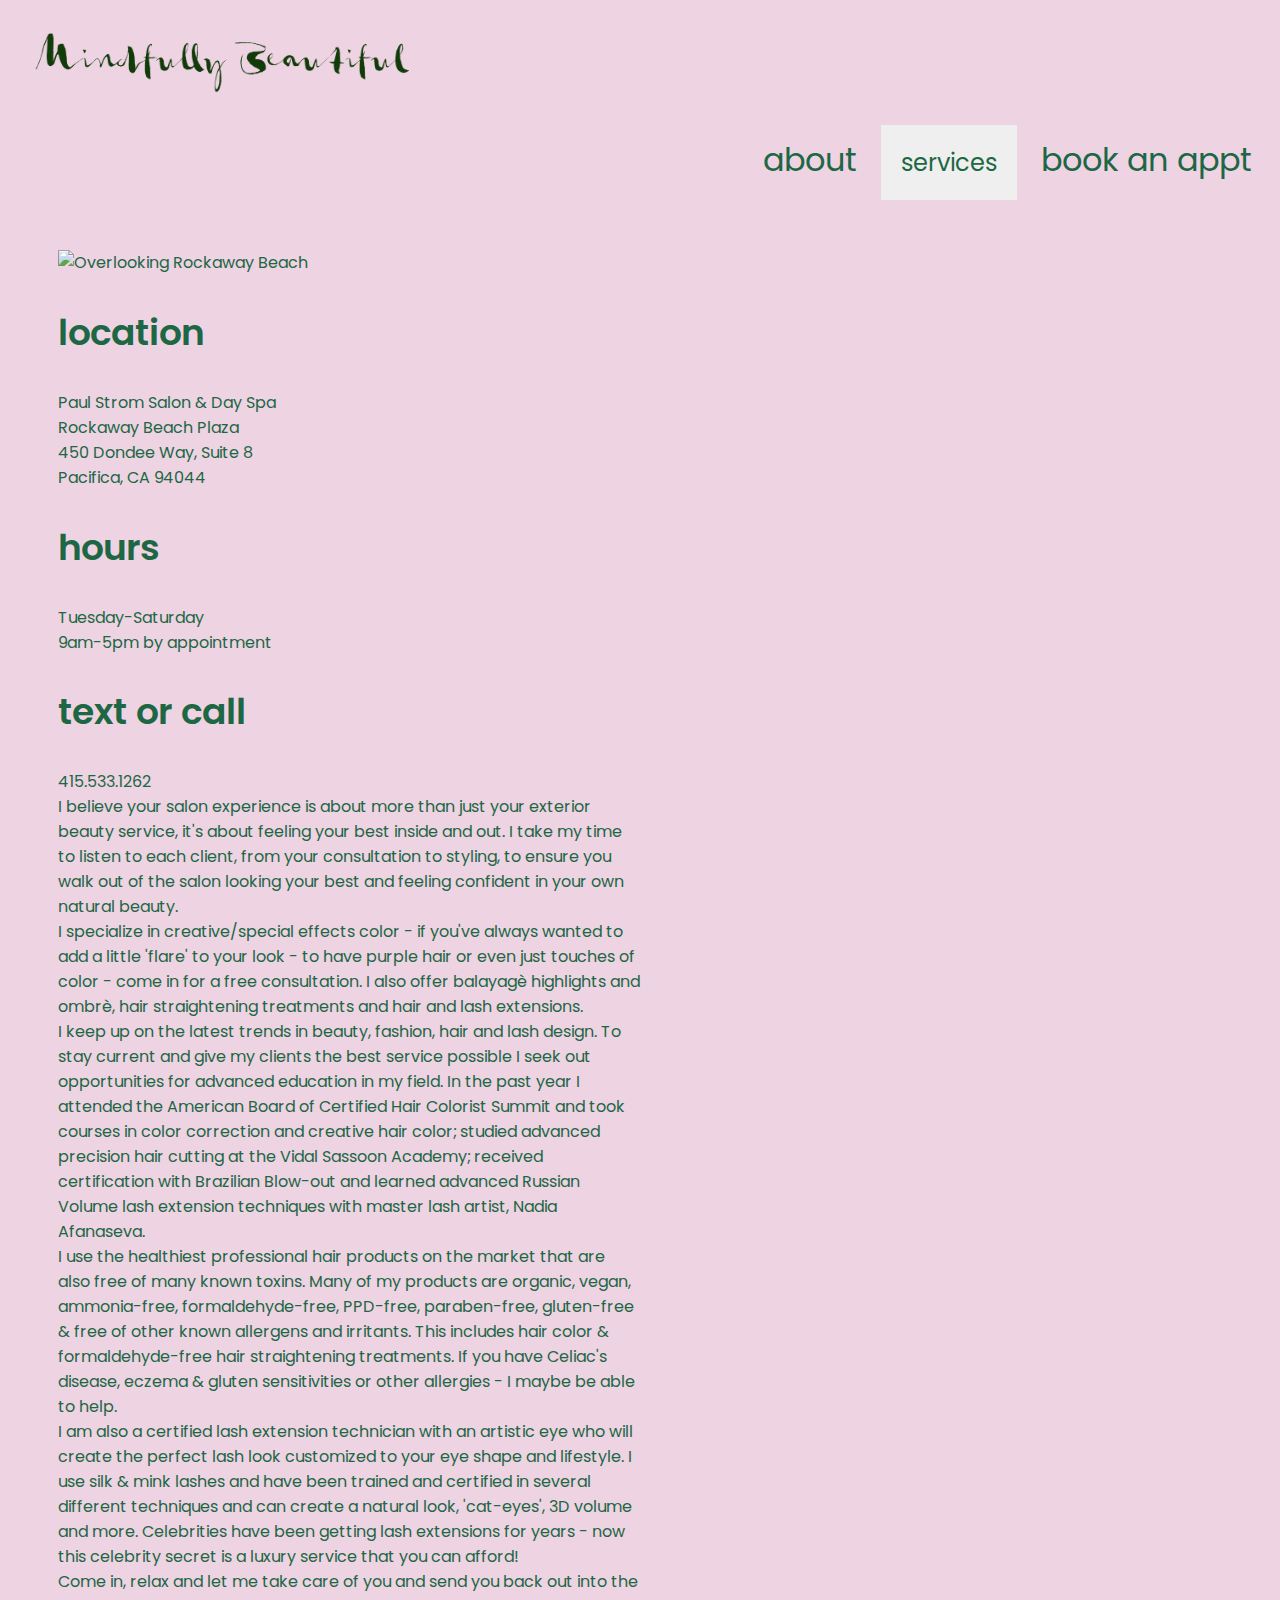
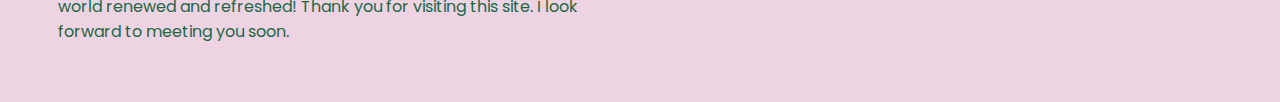
==== about.html @ 51e866a7 "start of the project" ====
<!DOCTYPE html>
<html lang="en">
<head>
	<meta charset="UTF-8">
	<title>Mindfully Beautiful</title>
	<meta name="viewport" content="width=device-width">
	<link rel="shortcut icon" href="favicon.ico" type="image/x-icon">
	<link rel="icon" href="favicon.ico" type="image/x-icon">
	<link href="https://fonts.googleapis.com/css?family=Poppins:400,400i,700,700i&display=swap" rel="stylesheet">
	<!-- meyer-reset is a special css library that overrides all the ugle default css styles that come with html5 -->
	<link rel="stylesheet" href="https://cdnjs.cloudflare.com/ajax/libs/meyer-reset/2.0/reset.min.css">
	<link rel="stylesheet" href="css/style.css">
</head>
<body>
	<header>
		<a href="index.html"><img id="nametag" alt="Mindfully Beautiful logo" src="images/nametag.png"></a>

	<nav align="right">
		<a href="about.html">about</a>
<div class="dropdown">
  <button class="dropbtn">services</button>
  <div class="dropdown-content">
    <a href="#">service menu</a>
    <a href="#">eyelashes</a>
    <a href="#">prep & aftercare</a>
		<a href="#">your natural lashes</a>
    <a href="#">gallery</a>
  </div>
</div>
		<a href="#">book an appt</a>
	</nav>
</header>
<body>
  <div class="about-grid">
    <div class="about-img"><img id="about-img" src="images/beachsunset.png" alt="Overlooking Rockaway Beach"</div>
    <div class="location-info">
      <h2>location</h2>
      Paul Strom Salon & Day Spa <br>
      Rockaway Beach Plaza <br>
      450 Dondee Way, Suite 8 <br>
      Pacifica, CA 94044
      <h2>hours</h2>
      Tuesday-Saturday <br>
      9am-5pm by appointment
      <h2>text or call</h2>
      415.533.1262
    </div>
    <div class="stylist-info">I believe your salon experience is about more than just your exterior beauty
service, it's about feeling your best inside and out. I take my time to listen
to each client, from your consultation to styling, to ensure you walk out of
the salon looking your best and feeling confident in your own natural
beauty.<br>
I specialize in creative/special effects color - if you've always wanted to add
a little 'flare' to your look - to have purple hair or even just touches of color -
come in for a free consultation. I also offer balayagè highlights and ombrè,
hair straightening treatments and hair and lash extensions.<br>
I keep up on the latest trends in beauty, fashion, hair and lash design. To
stay current and give my clients the best service possible I seek out opportunities for advanced education in my field. In the past year I attended the
American Board of Certified Hair Colorist Summit and took courses in color
correction and creative hair color; studied advanced precision hair cutting
at the Vidal Sassoon Academy; received certification with Brazilian
Blow-out and learned advanced Russian Volume lash extension techniques
with master lash artist, Nadia Afanaseva.<br>
I use the healthiest professional hair products on the market that are also
free of many known toxins. Many of my products are organic, vegan, ammonia-free, formaldehyde-free, PPD-free, paraben-free, gluten-free & free
of other known allergens and irritants. This includes hair color & formaldehyde-free hair straightening treatments. If you have Celiac's disease,
eczema & gluten sensitivities or other allergies - I maybe be able to help.<br>
I am also a certified lash extension technician with an artistic eye who will
create the perfect lash look customized to your eye shape and lifestyle. I
use silk & mink lashes and have been trained and certified in several different techniques and can create a natural look, 'cat-eyes', 3D volume and
more. Celebrities have been getting lash extensions for years - now this
celebrity secret is a luxury service that you can afford!<br>
Come in, relax and let me take care of you and send you back out into the
world renewed and refreshed! Thank you for visiting this site. I look forward to meeting you soon.</div>
    <div class="stylist-img"><div>
  </div>

</body>
</html>
---- css/style.css ----
body {
	background-color: #EED3E2;
	font-family:'Poppins', sans-serif;
	color: #1D6745;
}

img {
	width: 100%;
}

h2 {
	font-size: 36px;
	font-weight: 600;
}

.nav {
	text-align: right;
}
#nametag {
	height: 70px;
	width: auto;
	padding: 20px;
}
nav a {
	font-family: 'Poppins';
	font-size: 24pt;
	color: #1D6745;
	text-decoration: none;
	padding: 20px;
	margin-bottom: 20px;
}

nav a:hover{
	font-style: italic;
}
/* Dropdown Button */
.dropbtn {
	background-color: none;
  color: #1D6745;
  padding: 20px;
  font-size: 24px;
	font-family: 'Poppins';
  border: none;
}

/* The container <div> - needed to position the dropdown content */
.dropdown {
  position: relative;
  display: inline-block;
}

/* Dropdown Content (Hidden by Default) */
.dropdown-content {
  display: none;
  position: absolute;
  background-color: #f1f1f1;
  min-width: 160px;
  box-shadow: 0px 8px 16px 0px rgba(0,0,0,0.2);
  z-index: 1;
}

/* Links inside the dropdown */
.dropdown-content a {
  color: #1D6745;
	font-size: 18px;
  text-decoration: none;
  display: block;
}

/* Change color of dropdown links on hover
.dropdown-content a:hover {background-color: #ddd;}*/

/* Show the dropdown menu on hover */
.dropdown:hover .dropdown-content {display: block;}

/* Change the background color of the dropdown button when the dropdown content is shown */
.dropdown:hover .dropbtn {font-style: italic;}

.frontpage-grid {
	display: grid;
	grid-template-columns: 1fr 1fr;
	grid-gap: 40px;
	width: 100%;
	margin: auto;
	padding: 50px;
}
/* .frontpage-grid img{
	min-width: 500px;
	height: auto;
} */

.about-grid {
	display: grid;
	grid-template-columns: 1fr 1fr;
	margin: auto;
	padding: 50px;
}


.footer{
	align: center;
}
@media only screen and (min-width:768px) {

}

@media only screen and (min-width:1224px) {

}
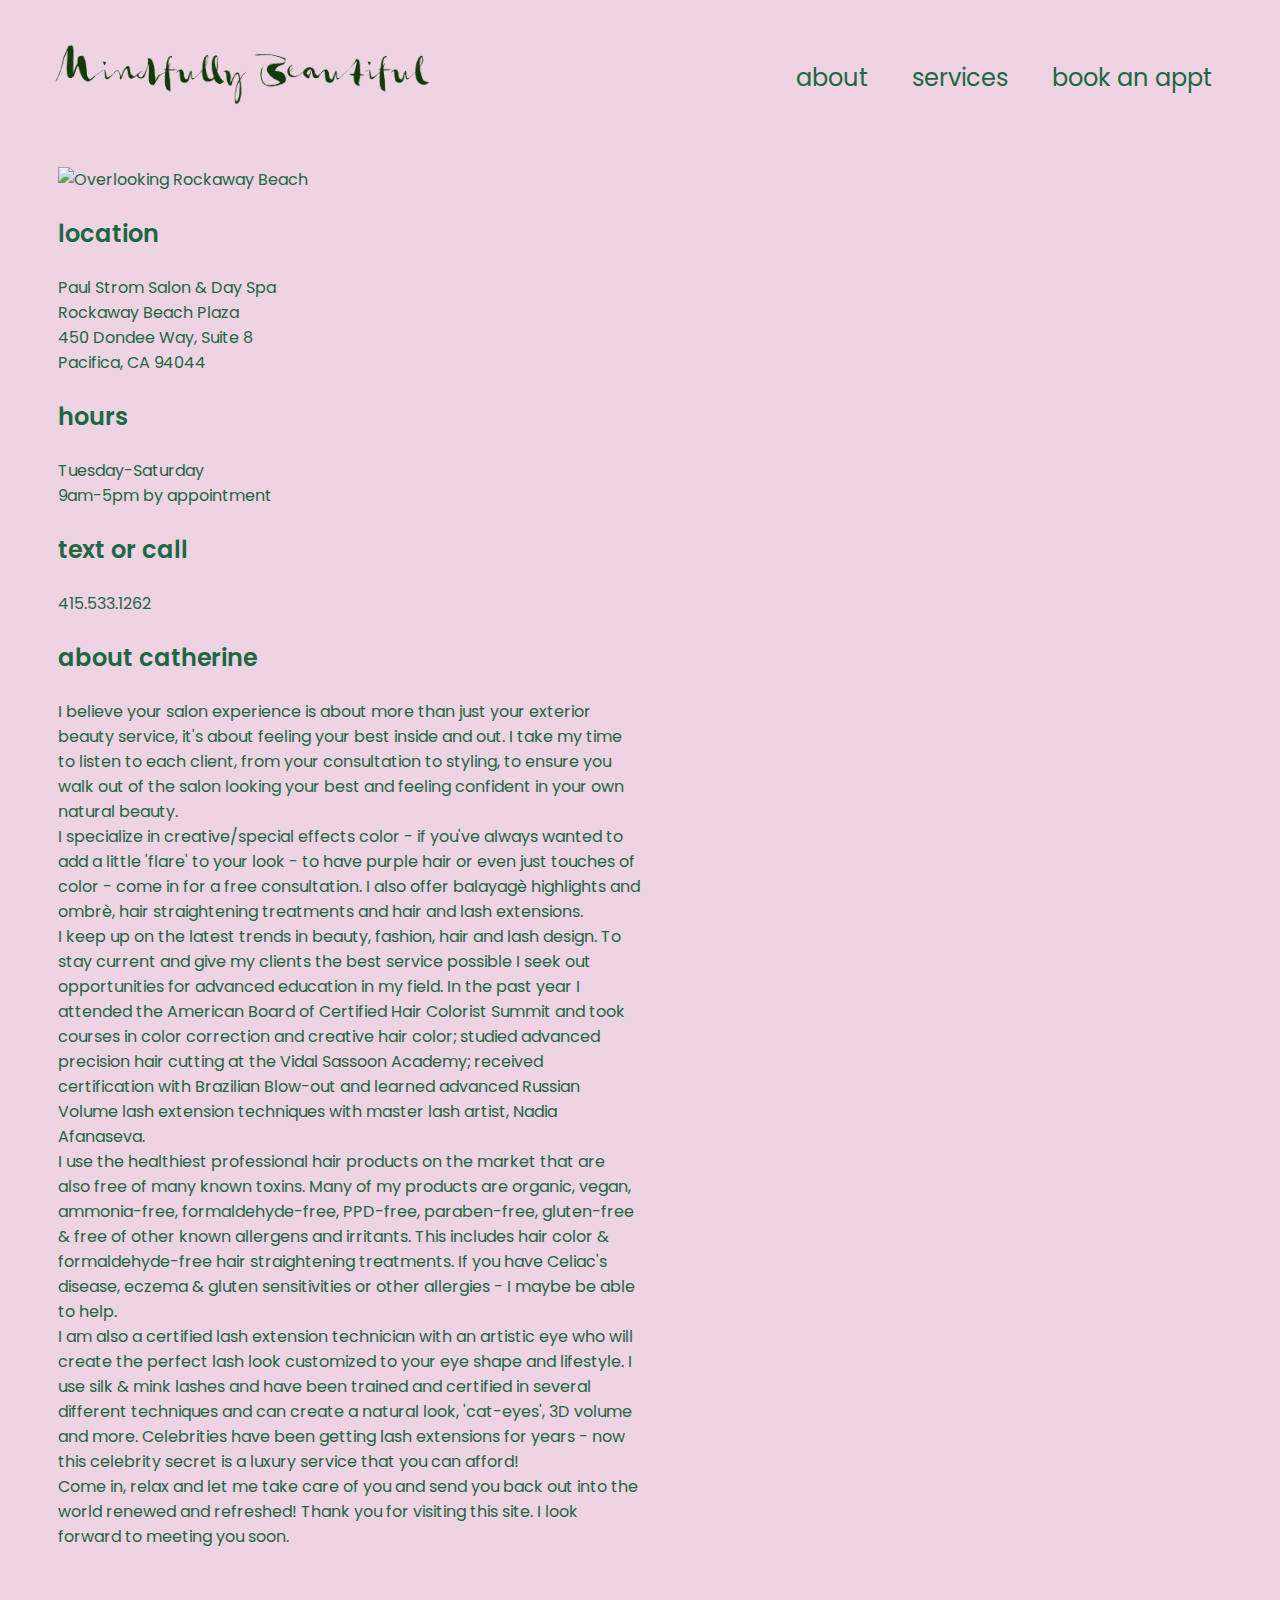
==== commit 845b5fd5: "update" ====
--- a/about.html
+++ b/about.html
@@ -10,42 +10,45 @@
 	<!-- meyer-reset is a special css library that overrides all the ugle default css styles that come with html5 -->
 	<link rel="stylesheet" href="https://cdnjs.cloudflare.com/ajax/libs/meyer-reset/2.0/reset.min.css">
 	<link rel="stylesheet" href="css/style.css">
+	<script src="https://kit.fontawesome.com/a351759b13.js" crossorigin="anonymous"></script>
 </head>
 <body>
 	<header>
 		<a href="index.html"><img id="nametag" alt="Mindfully Beautiful logo" src="images/nametag.png"></a>
+		<nav align="right">
 
-	<nav align="right">
-		<a href="about.html">about</a>
-<div class="dropdown">
-  <button class="dropbtn">services</button>
-  <div class="dropdown-content">
-    <a href="#">service menu</a>
-    <a href="#">eyelashes</a>
-    <a href="#">prep & aftercare</a>
-		<a href="#">your natural lashes</a>
-    <a href="#">gallery</a>
-  </div>
-</div>
-		<a href="#">book an appt</a>
-	</nav>
+			<a href="about.html">about</a>
+	<div class="dropdown">
+	  <button class="dropbtn">services</button>
+	  <div class="dropdown-content">
+	    <a href="servicemenu.html">service menu</a>
+	    <a href="lash-links/lashes.html">eyelashes</a>
+	    <a href="#">prep & aftercare</a>
+			<a href="#">your natural lashes</a>
+	    <a href="lash-links/lashgallery.html">gallery</a>
+	  </div>
+	</div>
+			<a href="#">book an appt</a>
+		</nav>
 </header>
 <body>
   <div class="about-grid">
     <div class="about-img"><img id="about-img" src="images/beachsunset.png" alt="Overlooking Rockaway Beach"</div>
     <div class="location-info">
-      <h2>location</h2>
+      <h3>location</h3>
       Paul Strom Salon & Day Spa <br>
       Rockaway Beach Plaza <br>
       450 Dondee Way, Suite 8 <br>
       Pacifica, CA 94044
-      <h2>hours</h2>
+      <h3>hours</h3>
       Tuesday-Saturday <br>
       9am-5pm by appointment
-      <h2>text or call</h2>
+      <h3>text or call</h3>
       415.533.1262
     </div>
-    <div class="stylist-info">I believe your salon experience is about more than just your exterior beauty
+    <div class="stylist-info">
+	<h3> about catherine </h3>
+			I believe your salon experience is about more than just your exterior beauty
 service, it's about feeling your best inside and out. I take my time to listen
 to each client, from your consultation to styling, to ensure you walk out of
 the salon looking your best and feeling confident in your own natural
@@ -75,5 +78,7 @@
     <div class="stylist-img"><div>
   </div>
 
+	<script src="https://ajax.googleapis.com/ajax/libs/jquery/3.3.1/jquery.min.js"></script>
+     <script type="text/javascript" src="script.js"></script>
 </body>
 </html>
--- a/css/style.css
+++ b/css/style.css
@@ -8,9 +8,19 @@
 	width: 100%;
 }
 
+h2, h3{
+	font-size: 24px;
+	font-weight: 600;
+}
+
 h2 {
-	font-size: 36px;
-	font-weight: 600;
+	text-align: right;
+}
+
+header {
+	display: grid;
+	grid-template-columns: 1fr 1fr;
+	margin: 40px 40px 0px 40px;
 }
 
 .nav {
@@ -19,11 +29,10 @@
 #nametag {
 	height: 70px;
 	width: auto;
-	padding: 20px;
 }
 nav a {
 	font-family: 'Poppins';
-	font-size: 24pt;
+	font-size: 24px;
 	color: #1D6745;
 	text-decoration: none;
 	padding: 20px;
@@ -35,7 +44,7 @@
 }
 /* Dropdown Button */
 .dropbtn {
-	background-color: none;
+	background: none;
   color: #1D6745;
   padding: 20px;
   font-size: 24px;
@@ -56,13 +65,14 @@
   background-color: #f1f1f1;
   min-width: 160px;
   box-shadow: 0px 8px 16px 0px rgba(0,0,0,0.2);
-  z-index: 1;
+  z-index: 3;
+	font-size: 16px;
 }
 
 /* Links inside the dropdown */
 .dropdown-content a {
   color: #1D6745;
-	font-size: 18px;
+	font-size: 12px;
   text-decoration: none;
   display: block;
 }
@@ -80,7 +90,7 @@
 	display: grid;
 	grid-template-columns: 1fr 1fr;
 	grid-gap: 40px;
-	width: 100%;
+	width: 90%;
 	margin: auto;
 	padding: 50px;
 }
@@ -96,9 +106,82 @@
 	padding: 50px;
 }
 
+.left-grid, .menu-grid {
+	display: grid;
+	grid-gap: 6px;
+}
+.right-grid, .menu-grid {
+	display: grid;
+	grid-template-columns: 1fr 1fr;
+	grid-gap: 10px;
+}
+
+.menu-grid {
+	display: grid;
+	grid-template-columns: 1fr 1fr;
+	margin: auto;
+	padding: 50px;
+	grid-gap: 20px;
+}
+
+.content {
+	display: grid;
+	grid-template-columns: 1fr 1fr;
+	grid-gap: 20px;
+}
+
+.menu-content {
+	margin: auto;
+	padding: 50px;
+}
+.menu-content img {
+	padding-bottom: 25px;
+	padding-top:50px;
+}
 
 .footer{
 	align: center;
+}
+
+
+		#button {
+		  display: inline-block;
+		  background-color: #1D6745;
+		  width: 50px;
+		  height: 50px;
+		  text-align: center;
+		  border-radius: 4px;
+		  position: fixed;
+		  bottom: 30px;
+		  right: 30px;
+		  transition: background-color .3s,
+		    opacity .5s, visibility .5s;
+		  opacity: 0;
+		  visibility: hidden;
+		  z-index: 1000;
+		}
+		#button::after {
+		  content: "\f077";
+		  font-family: FontAwesome;
+		  font-weight: normal;
+		  font-style: normal;
+		  font-size: 2em;
+		  line-height: 50px;
+		  color: white;
+		}
+		#button:hover {
+		  cursor: pointer;
+		  background-color: #F0BDB3;
+		}
+		#button:active {
+		  background-color: #EED3E2;
+		}
+		#button.show {
+		  opacity: 1;
+		  visibility: visible;
+		}
+
+
 }
 @media only screen and (min-width:768px) {
 
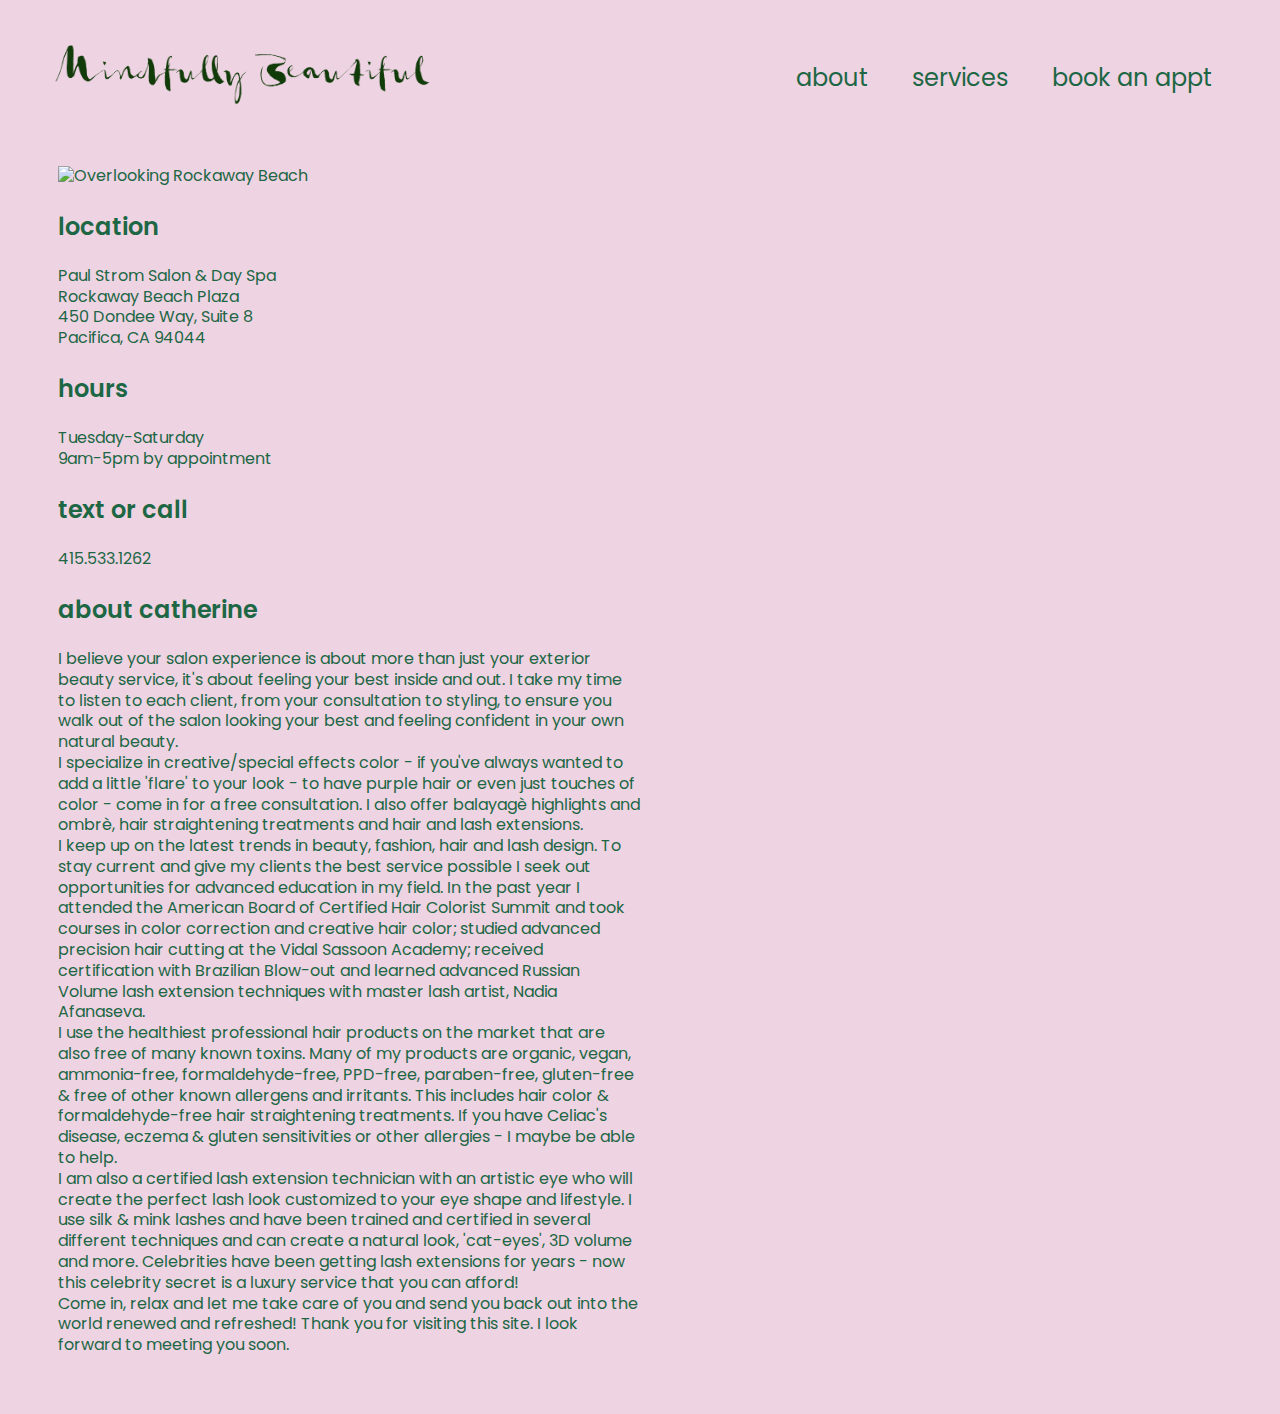
==== commit 78852a06: "update" ====
--- a/about.html
+++ b/about.html
@@ -23,12 +23,10 @@
 	  <div class="dropdown-content">
 	    <a href="servicemenu.html">service menu</a>
 	    <a href="lash-links/lashes.html">eyelashes</a>
-	    <a href="#">prep & aftercare</a>
-			<a href="#">your natural lashes</a>
-	    <a href="lash-links/lashgallery.html">gallery</a>
+	    <a href="hair.html">organic hair care</a>
 	  </div>
 	</div>
-			<a href="#">book an appt</a>
+			<a href="book.html">book an appt</a>
 		</nav>
 </header>
 <body>
--- a/css/style.css
+++ b/css/style.css
@@ -2,12 +2,18 @@
 	background-color: #EED3E2;
 	font-family:'Poppins', sans-serif;
 	color: #1D6745;
+	line-height: 1.3;
 }
 
 img {
 	width: 100%;
 }
 
+h1 {
+	font-size: 38px;
+	font-weight: 600;
+	padding-bottom: 30px;
+}
 h2, h3{
 	font-size: 24px;
 	font-weight: 600;
@@ -15,6 +21,15 @@
 
 h2 {
 	text-align: right;
+}
+h4{
+	font-size: 60px;
+	font-weight:600;
+	font-style: italic;
+}
+h5 {
+	font-style: italic;
+	column-span: all;
 }
 
 header {
@@ -139,8 +154,17 @@
 	padding-top:50px;
 }
 
+.hair-grid {
+	margin: auto;
+	padding: 100px;
+}
+
+.book {
+	padding:100px;
+	text-align: center;
+}
 .footer{
-	align: center;
+	text-align: center;
 }
 
 
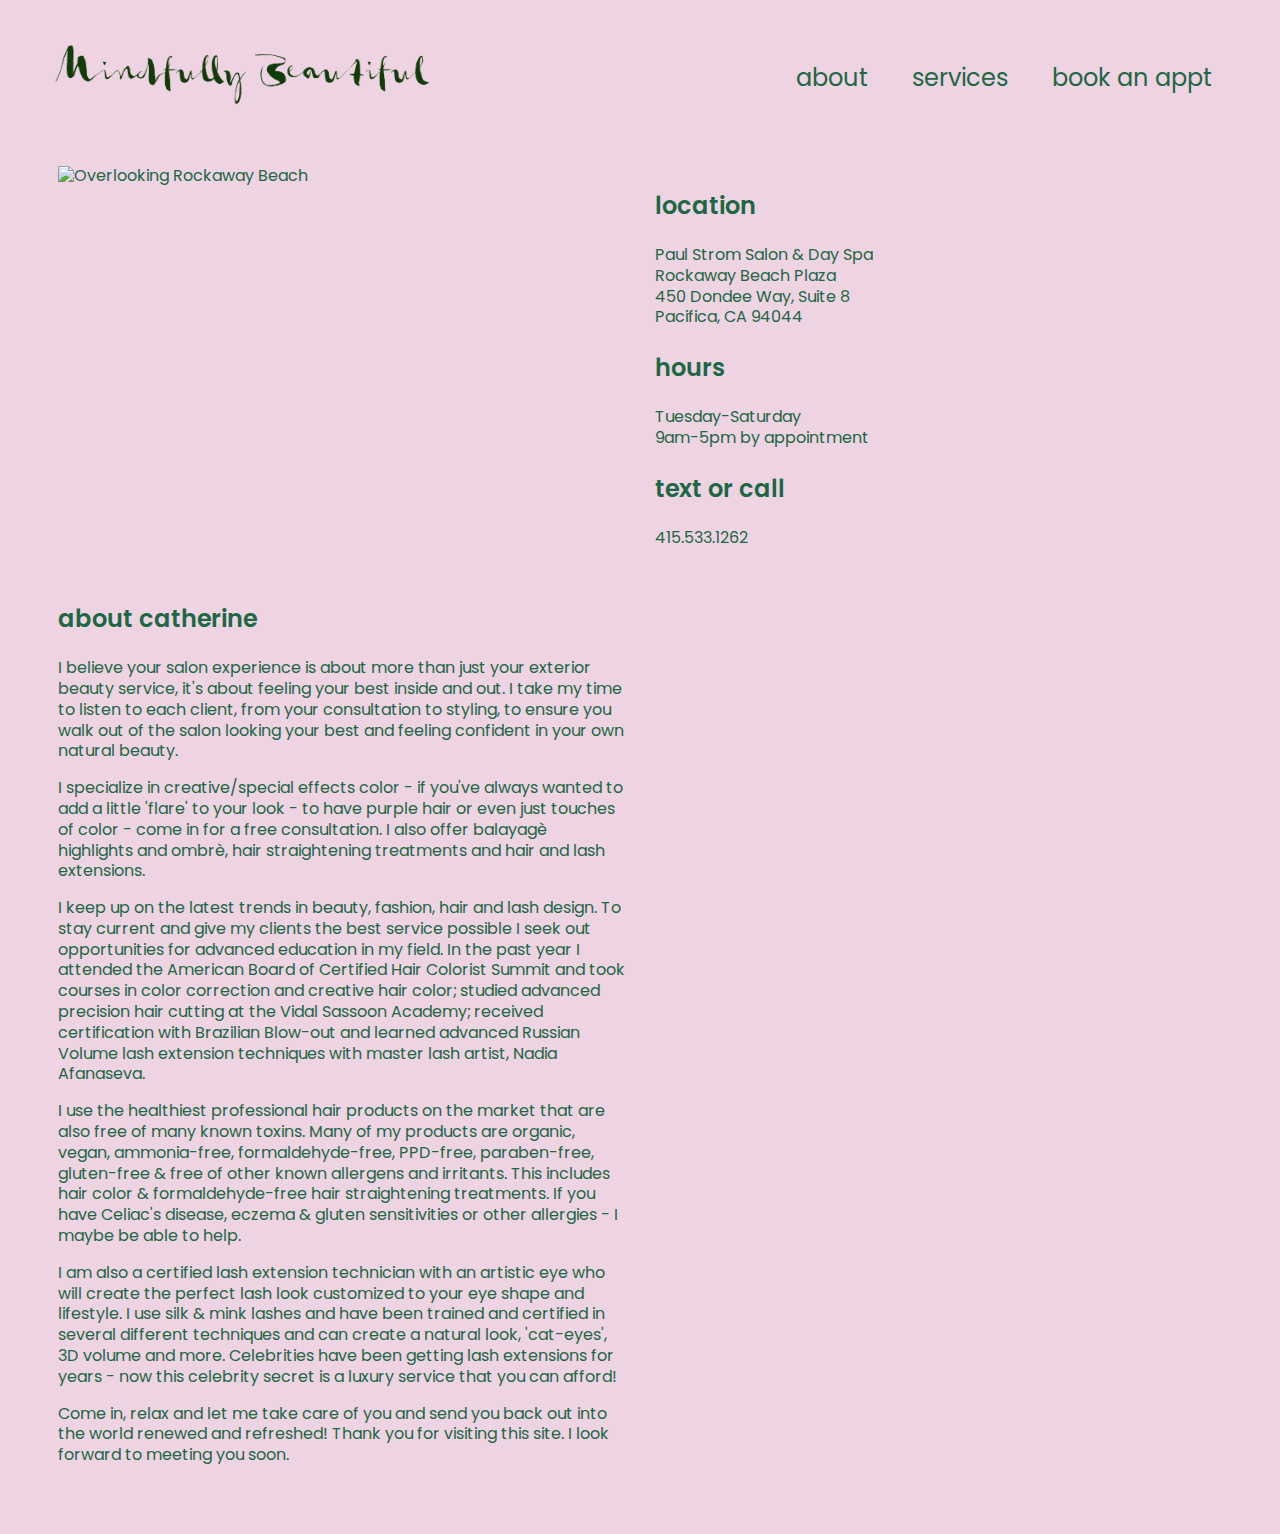
==== commit 272d79a9: "updates" ====
--- a/about.html
+++ b/about.html
@@ -31,7 +31,7 @@
 </header>
 <body>
   <div class="about-grid">
-    <div class="about-img"><img id="about-img" src="images/beachsunset.png" alt="Overlooking Rockaway Beach"</div>
+    <div class="about-img"><img id="about-img" src="images/beachsunset.png" alt="Overlooking Rockaway Beach"></div>
     <div class="location-info">
       <h3>location</h3>
       Paul Strom Salon & Day Spa <br>
@@ -46,33 +46,34 @@
     </div>
     <div class="stylist-info">
 	<h3> about catherine </h3>
-			I believe your salon experience is about more than just your exterior beauty
+			<p>I believe your salon experience is about more than just your exterior beauty
 service, it's about feeling your best inside and out. I take my time to listen
 to each client, from your consultation to styling, to ensure you walk out of
 the salon looking your best and feeling confident in your own natural
-beauty.<br>
-I specialize in creative/special effects color - if you've always wanted to add
+beauty.</p>
+<p>I specialize in creative/special effects color - if you've always wanted to add
 a little 'flare' to your look - to have purple hair or even just touches of color -
 come in for a free consultation. I also offer balayagè highlights and ombrè,
-hair straightening treatments and hair and lash extensions.<br>
-I keep up on the latest trends in beauty, fashion, hair and lash design. To
+hair straightening treatments and hair and lash extensions.</p>
+<p>I keep up on the latest trends in beauty, fashion, hair and lash design. To
 stay current and give my clients the best service possible I seek out opportunities for advanced education in my field. In the past year I attended the
 American Board of Certified Hair Colorist Summit and took courses in color
 correction and creative hair color; studied advanced precision hair cutting
 at the Vidal Sassoon Academy; received certification with Brazilian
 Blow-out and learned advanced Russian Volume lash extension techniques
-with master lash artist, Nadia Afanaseva.<br>
-I use the healthiest professional hair products on the market that are also
+with master lash artist, Nadia Afanaseva.</p>
+<p>I use the healthiest professional hair products on the market that are also
 free of many known toxins. Many of my products are organic, vegan, ammonia-free, formaldehyde-free, PPD-free, paraben-free, gluten-free & free
 of other known allergens and irritants. This includes hair color & formaldehyde-free hair straightening treatments. If you have Celiac's disease,
-eczema & gluten sensitivities or other allergies - I maybe be able to help.<br>
-I am also a certified lash extension technician with an artistic eye who will
+eczema & gluten sensitivities or other allergies - I maybe be able to help.</p>
+<p>I am also a certified lash extension technician with an artistic eye who will
 create the perfect lash look customized to your eye shape and lifestyle. I
 use silk & mink lashes and have been trained and certified in several different techniques and can create a natural look, 'cat-eyes', 3D volume and
 more. Celebrities have been getting lash extensions for years - now this
-celebrity secret is a luxury service that you can afford!<br>
-Come in, relax and let me take care of you and send you back out into the
-world renewed and refreshed! Thank you for visiting this site. I look forward to meeting you soon.</div>
+celebrity secret is a luxury service that you can afford!</p>
+<p>Come in, relax and let me take care of you and send you back out into the
+world renewed and refreshed! Thank you for visiting this site. I look forward to meeting you soon.</p>
+</div>
     <div class="stylist-img"><div>
   </div>
 
--- a/css/style.css
+++ b/css/style.css
@@ -30,6 +30,12 @@
 h5 {
 	font-style: italic;
 	column-span: all;
+	padding-top: 30px;
+	text-align:right;
+}
+
+p {
+	margin-bottom: 10px;
 }
 
 header {
@@ -117,6 +123,7 @@
 .about-grid {
 	display: grid;
 	grid-template-columns: 1fr 1fr;
+	grid-gap: 30px;
 	margin: auto;
 	padding: 50px;
 }
